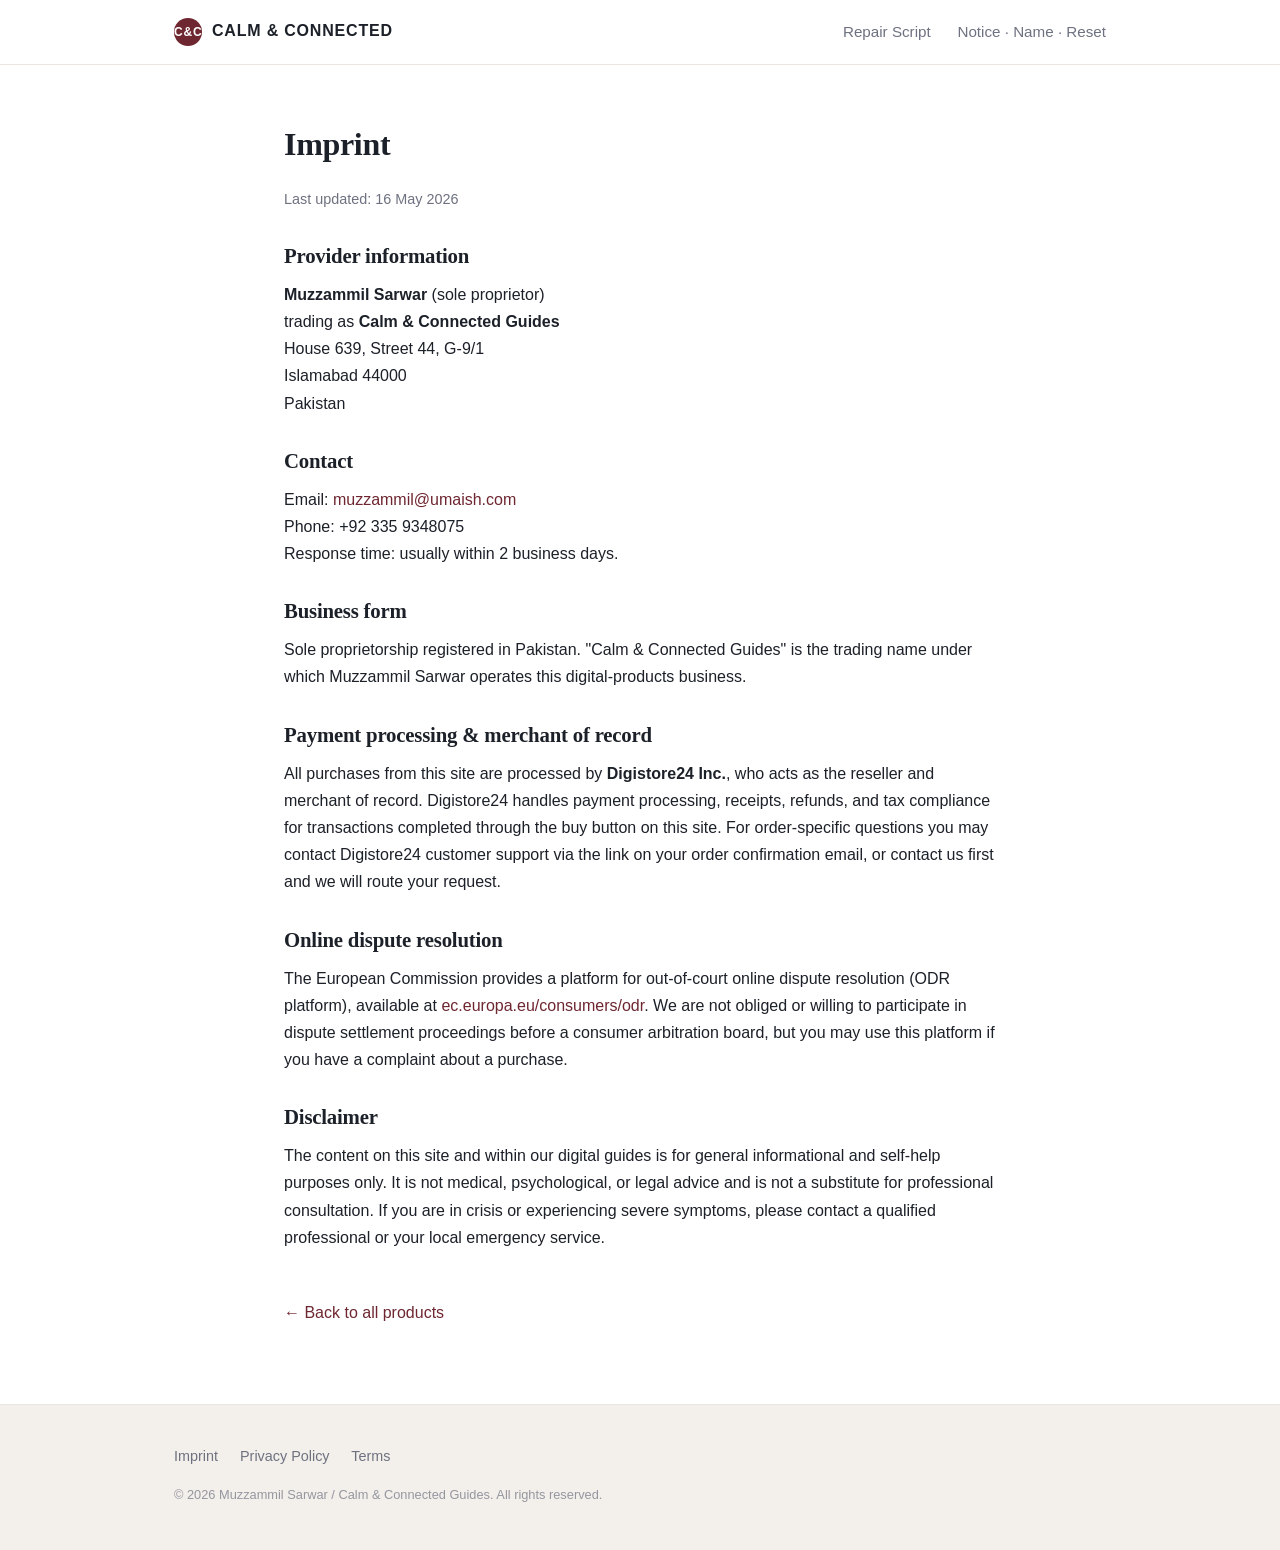
==== imprint/index.html @ 74327828 "first commit" ====
<!DOCTYPE html>
<html lang="en">
<head>
<meta charset="utf-8">
<meta name="viewport" content="width=device-width, initial-scale=1">
<title>Imprint — Calm &amp; Connected Guides</title>
<meta name="description" content="Legal imprint and contact information for Calm & Connected Guides (Muzzammil Sarwar, sole proprietor).">
<meta name="robots" content="index, follow">
<link rel="stylesheet" href="../assets/styles.css">
</head>
<body class="theme-repair">

<header class="site-header">
  <div class="container">
    <a href="../index.html" class="brand"><span class="brand-mark">C&amp;C</span>Calm &amp; Connected</a>
    <nav>
      <a href="../repair-script/index.html">Repair Script</a>
      <a href="../notice-name-reset/index.html">Notice · Name · Reset</a>
    </nav>
  </div>
</header>

<main class="legal">
  <div class="container" style="max-width:760px;">
    <h1>Imprint</h1>
    <p class="meta">Last updated: 16 May 2026</p>

    <h2>Provider information</h2>
    <p>
      <strong>Muzzammil Sarwar</strong> (sole proprietor)<br>
      trading as <strong>Calm &amp; Connected Guides</strong><br>
      House 639, Street 44, G-9/1<br>
      Islamabad 44000<br>
      Pakistan
    </p>

    <h2>Contact</h2>
    <p>
      Email: <a href="mailto:muzzammil@umaish.com">muzzammil@umaish.com</a><br>
      Phone: +92&nbsp;335&nbsp;9348075<br>
      Response time: usually within 2 business days.
    </p>

    <h2>Business form</h2>
    <p>
      Sole proprietorship registered in Pakistan. "Calm &amp; Connected Guides" is the
      trading name under which Muzzammil Sarwar operates this digital-products business.
    </p>

    <h2>Payment processing &amp; merchant of record</h2>
    <p>
      All purchases from this site are processed by <strong>Digistore24 Inc.</strong>,
      who acts as the reseller and merchant of record. Digistore24 handles payment
      processing, receipts, refunds, and tax compliance for transactions completed
      through the buy button on this site. For order-specific questions you may
      contact Digistore24 customer support via the link on your order confirmation
      email, or contact us first and we will route your request.
    </p>

    <h2>Online dispute resolution</h2>
    <p>
      The European Commission provides a platform for out-of-court online dispute
      resolution (ODR platform), available at
      <a href="https://ec.europa.eu/consumers/odr" target="_blank" rel="noopener">ec.europa.eu/consumers/odr</a>.
      We are not obliged or willing to participate in dispute settlement proceedings
      before a consumer arbitration board, but you may use this platform if you have a
      complaint about a purchase.
    </p>

    <h2>Disclaimer</h2>
    <p>
      The content on this site and within our digital guides is for general
      informational and self-help purposes only. It is not medical, psychological, or
      legal advice and is not a substitute for professional consultation. If you are
      in crisis or experiencing severe symptoms, please contact a qualified
      professional or your local emergency service.
    </p>

    <p style="margin-top:48px;">
      <a href="../index.html">← Back to all products</a>
    </p>
  </div>
</main>

<footer class="site-footer">
  <div class="container">
    <p class="links">
      <a href="../imprint/index.html">Imprint</a>
      <a href="../privacy/index.html">Privacy Policy</a>
      <a href="../terms/index.html">Terms</a>
    </p>
    <p style="font-size:0.8rem;margin-top:14px;opacity:0.7;">
      © 2026 Muzzammil Sarwar / Calm &amp; Connected Guides. All rights reserved.
    </p>
  </div>
</footer>
</body>
</html>
---- assets/styles.css ----
/* Calm & Connected Guides — sales pages shared stylesheet */

:root {
  --ink: #1c2028;
  --muted: #6e7280;
  --bg: #faf8f6;
  --line: #ebe6e1;
  --white: #ffffff;
  --shadow: 0 4px 24px rgba(28, 32, 40, 0.08);
  --radius: 10px;
  --max-w: 980px;
  --font-sans: -apple-system, BlinkMacSystemFont, 'Segoe UI', 'Inter', 'Helvetica Neue', Arial, sans-serif;
  --font-display: 'Georgia', 'Charter', serif;
}

/* Per-page palettes — set on <body class="theme-repair"> or .theme-calm */
.theme-repair {
  --accent: #6e2630;
  --accent-dark: #4f1a22;
  --accent-light: #8a3540;
  --accent-soft: #f7eaec;
  --hero-bg: #6e2630;
}

.theme-calm {
  --accent: #1b5c5c;
  --accent-dark: #114040;
  --accent-light: #2f7777;
  --accent-soft: #e8f1f1;
  --hero-bg: #1b5c5c;
}

/* Reset */
*, *::before, *::after { box-sizing: border-box; }
html { -webkit-text-size-adjust: 100%; scroll-behavior: smooth; }
body {
  margin: 0;
  font-family: var(--font-sans);
  font-size: 17px;
  line-height: 1.65;
  color: var(--ink);
  background: var(--bg);
  -webkit-font-smoothing: antialiased;
}

img { max-width: 100%; height: auto; display: block; }
a { color: var(--accent); text-decoration: none; }
a:hover { text-decoration: underline; }

h1, h2, h3, h4 {
  font-family: var(--font-display);
  font-weight: 700;
  line-height: 1.2;
  margin: 0 0 0.6em;
  letter-spacing: -0.01em;
}
h1 { font-size: clamp(2rem, 5vw, 3.2rem); }
h2 { font-size: clamp(1.6rem, 3.5vw, 2.2rem); }
h3 { font-size: 1.3rem; }
p  { margin: 0 0 1.1em; }
ul { padding-left: 1.4em; margin: 0 0 1.2em; }
li { margin-bottom: 0.4em; }

.container {
  max-width: var(--max-w);
  margin: 0 auto;
  padding: 0 24px;
}

/* Header */
.site-header {
  padding: 18px 0;
  border-bottom: 1px solid var(--line);
  background: var(--white);
}
.site-header .container {
  display: flex;
  align-items: center;
  justify-content: space-between;
}
.site-header .brand {
  font-weight: 700;
  font-size: 1rem;
  letter-spacing: 0.05em;
  text-transform: uppercase;
  color: var(--ink);
}
.site-header .brand-mark {
  display: inline-block;
  width: 28px; height: 28px;
  background: var(--accent);
  color: #fff;
  border-radius: 50%;
  text-align: center;
  line-height: 28px;
  font-size: 0.75rem;
  margin-right: 10px;
  vertical-align: middle;
}
.site-header nav a {
  color: var(--muted);
  font-size: 0.95rem;
  margin-left: 22px;
}

/* Hero */
.hero {
  background: var(--hero-bg);
  color: #fff;
  padding: 80px 0 90px;
  position: relative;
  overflow: hidden;
}
.hero::before, .hero::after {
  content: '';
  position: absolute;
  background: rgba(255,255,255,0.06);
  border-radius: 50%;
}
.hero::before { width: 360px; height: 360px; top: -120px; right: -100px; }
.hero::after  { width: 280px; height: 280px; bottom: -120px; left: -80px; }
.hero .container {
  position: relative;
  z-index: 1;
  display: grid;
  grid-template-columns: 1fr 360px;
  gap: 60px;
  align-items: center;
}
.hero .eyebrow {
  font-size: 0.75rem;
  letter-spacing: 0.15em;
  text-transform: uppercase;
  opacity: 0.8;
  margin-bottom: 18px;
}
.hero h1 { color: #fff; margin-bottom: 22px; }
.hero p.lede {
  font-size: 1.15rem;
  line-height: 1.55;
  opacity: 0.92;
  margin-bottom: 32px;
  max-width: 36ch;
}
.hero .cover-shot img {
  border-radius: var(--radius);
  box-shadow: 0 12px 48px rgba(0,0,0,0.35);
}
.hero .fine {
  font-size: 0.85rem;
  opacity: 0.7;
  margin-top: 14px;
  margin-bottom: 0;
}

/* Buttons */
.btn {
  display: inline-block;
  padding: 16px 30px;
  background: #fff;
  color: var(--accent);
  border: 0;
  border-radius: 999px;
  font-weight: 700;
  font-size: 1rem;
  cursor: pointer;
  transition: transform 0.15s ease, box-shadow 0.15s ease;
  box-shadow: 0 4px 14px rgba(0,0,0,0.18);
  text-decoration: none !important;
}
.btn:hover { transform: translateY(-1px); box-shadow: 0 6px 20px rgba(0,0,0,0.24); }
.btn.btn-accent {
  background: var(--accent);
  color: #fff;
}

/* Sections */
section { padding: 70px 0; }
section.alt { background: var(--white); }

section h2 {
  text-align: center;
  margin-bottom: 12px;
}
section .lead {
  text-align: center;
  color: var(--muted);
  font-size: 1.1rem;
  max-width: 56ch;
  margin: 0 auto 48px;
}

/* Two-column blocks */
.two-col {
  display: grid;
  grid-template-columns: 1fr 1fr;
  gap: 48px;
  align-items: center;
}

/* Bullet block */
.checks {
  list-style: none;
  padding: 0;
  margin: 0;
  display: grid;
  grid-template-columns: 1fr;
  gap: 14px;
}
.checks li {
  position: relative;
  padding-left: 36px;
  font-size: 1.02rem;
  margin: 0;
}
.checks li::before {
  content: '';
  position: absolute;
  left: 0;
  top: 4px;
  width: 22px; height: 22px;
  background: var(--accent);
  border-radius: 6px;
  background-image: url("data:image/svg+xml,%3Csvg xmlns='http://www.w3.org/2000/svg' width='14' height='14' viewBox='0 0 24 24' fill='none' stroke='white' stroke-width='3' stroke-linecap='round' stroke-linejoin='round'%3E%3Cpolyline points='20 6 9 17 4 12'%3E%3C/polyline%3E%3C/svg%3E");
  background-repeat: no-repeat;
  background-position: center;
}

/* Three-column research */
.research-grid {
  display: grid;
  grid-template-columns: repeat(3, 1fr);
  gap: 24px;
}
.research-card {
  background: var(--accent-soft);
  border-left: 4px solid var(--accent);
  padding: 24px;
  border-radius: 8px;
}
.research-card h3 {
  color: var(--accent);
  font-size: 1rem;
  font-family: var(--font-sans);
  text-transform: uppercase;
  letter-spacing: 0.06em;
  margin-bottom: 12px;
}
.research-card p { margin: 0; font-size: 0.97rem; line-height: 1.6; }

/* Look-inside carousel */
.lookinside-grid {
  display: grid;
  grid-template-columns: repeat(3, 1fr);
  gap: 18px;
}
.lookinside-grid img {
  border-radius: var(--radius);
  box-shadow: var(--shadow);
}

/* Audience two-column */
.audience-grid {
  display: grid;
  grid-template-columns: 1fr 1fr;
  gap: 48px;
}
.audience-grid .col {
  background: var(--white);
  padding: 30px;
  border-radius: var(--radius);
  border: 1px solid var(--line);
}
.audience-grid .col h3 {
  color: var(--accent);
  margin-bottom: 16px;
}
.audience-grid .col ul {
  list-style: none;
  padding: 0;
}
.audience-grid .col li {
  padding-left: 24px;
  position: relative;
  margin-bottom: 10px;
  font-size: 0.98rem;
}
.audience-grid .col li::before {
  content: '·';
  color: var(--accent);
  font-weight: 700;
  font-size: 1.5rem;
  position: absolute;
  left: 6px;
  top: -6px;
}

/* Final CTA */
.final-cta {
  background: var(--hero-bg);
  color: #fff;
  text-align: center;
  padding: 80px 0;
  position: relative;
  overflow: hidden;
}
.final-cta::before, .final-cta::after {
  content: '';
  position: absolute;
  background: rgba(255,255,255,0.06);
  border-radius: 50%;
}
.final-cta::before { width: 320px; height: 320px; top: -160px; left: -120px; }
.final-cta::after  { width: 260px; height: 260px; bottom: -130px; right: -90px; }
.final-cta .container { position: relative; z-index: 1; }
.final-cta h2 { color: #fff; }
.final-cta p { opacity: 0.92; font-size: 1.1rem; max-width: 50ch; margin: 0 auto 30px; }
.final-cta .fine { font-size: 0.85rem; opacity: 0.7; margin-top: 14px; }

/* FAQ */
.faq details {
  background: var(--white);
  border: 1px solid var(--line);
  border-radius: 8px;
  padding: 18px 22px;
  margin-bottom: 12px;
}
.faq summary {
  font-weight: 600;
  cursor: pointer;
  list-style: none;
  position: relative;
  padding-right: 28px;
  color: var(--ink);
}
.faq summary::-webkit-details-marker { display: none; }
.faq summary::after {
  content: '+';
  position: absolute;
  right: 0;
  top: 0;
  color: var(--accent);
  font-size: 1.4rem;
  line-height: 1;
}
.faq details[open] summary::after { content: '–'; }
.faq details p { margin: 14px 0 0; color: var(--muted); }

/* Footer */
.site-footer {
  background: #f3efeb;
  border-top: 1px solid var(--line);
  padding: 40px 0 30px;
  font-size: 0.9rem;
  color: var(--muted);
}
.site-footer .imprint { margin-bottom: 14px; line-height: 1.55; }
.site-footer .links a { color: var(--muted); margin-right: 18px; }
.site-footer .links a:hover { color: var(--accent); }

/* Legal pages (imprint / privacy / terms / thank-you) */
.legal {
  background: var(--white);
  min-height: 80vh;
  padding: 60px 0;
}
.legal h1 { font-size: 2rem; margin-bottom: 24px; }
.legal h2 { font-size: 1.3rem; margin-top: 32px; margin-bottom: 12px; text-align: left; }
.legal .meta { color: var(--muted); font-size: 0.9rem; margin-bottom: 32px; }
.legal p, .legal ul, .legal ol { font-size: 1rem; line-height: 1.7; }

/* Thank-you page */
.thank-you {
  text-align: center;
  padding: 80px 0;
}
.thank-you .icon {
  width: 64px; height: 64px;
  margin: 0 auto 24px;
  background: var(--accent);
  border-radius: 50%;
  display: flex; align-items: center; justify-content: center;
  color: #fff;
  font-size: 2rem;
}
.thank-you h1 { font-size: 2.4rem; }
.thank-you .next-steps {
  text-align: left;
  background: var(--accent-soft);
  border-left: 4px solid var(--accent);
  padding: 24px 28px;
  border-radius: 8px;
  margin: 32px auto;
  max-width: 600px;
}

/* Responsive */
@media (max-width: 768px) {
  .hero { padding: 50px 0 60px; }
  .hero .container { grid-template-columns: 1fr; gap: 36px; }
  .hero .cover-shot { max-width: 240px; margin: 0 auto; }
  .two-col, .research-grid, .lookinside-grid, .audience-grid {
    grid-template-columns: 1fr;
    gap: 20px;
  }
  section { padding: 50px 0; }
  .site-header nav { display: none; }
}
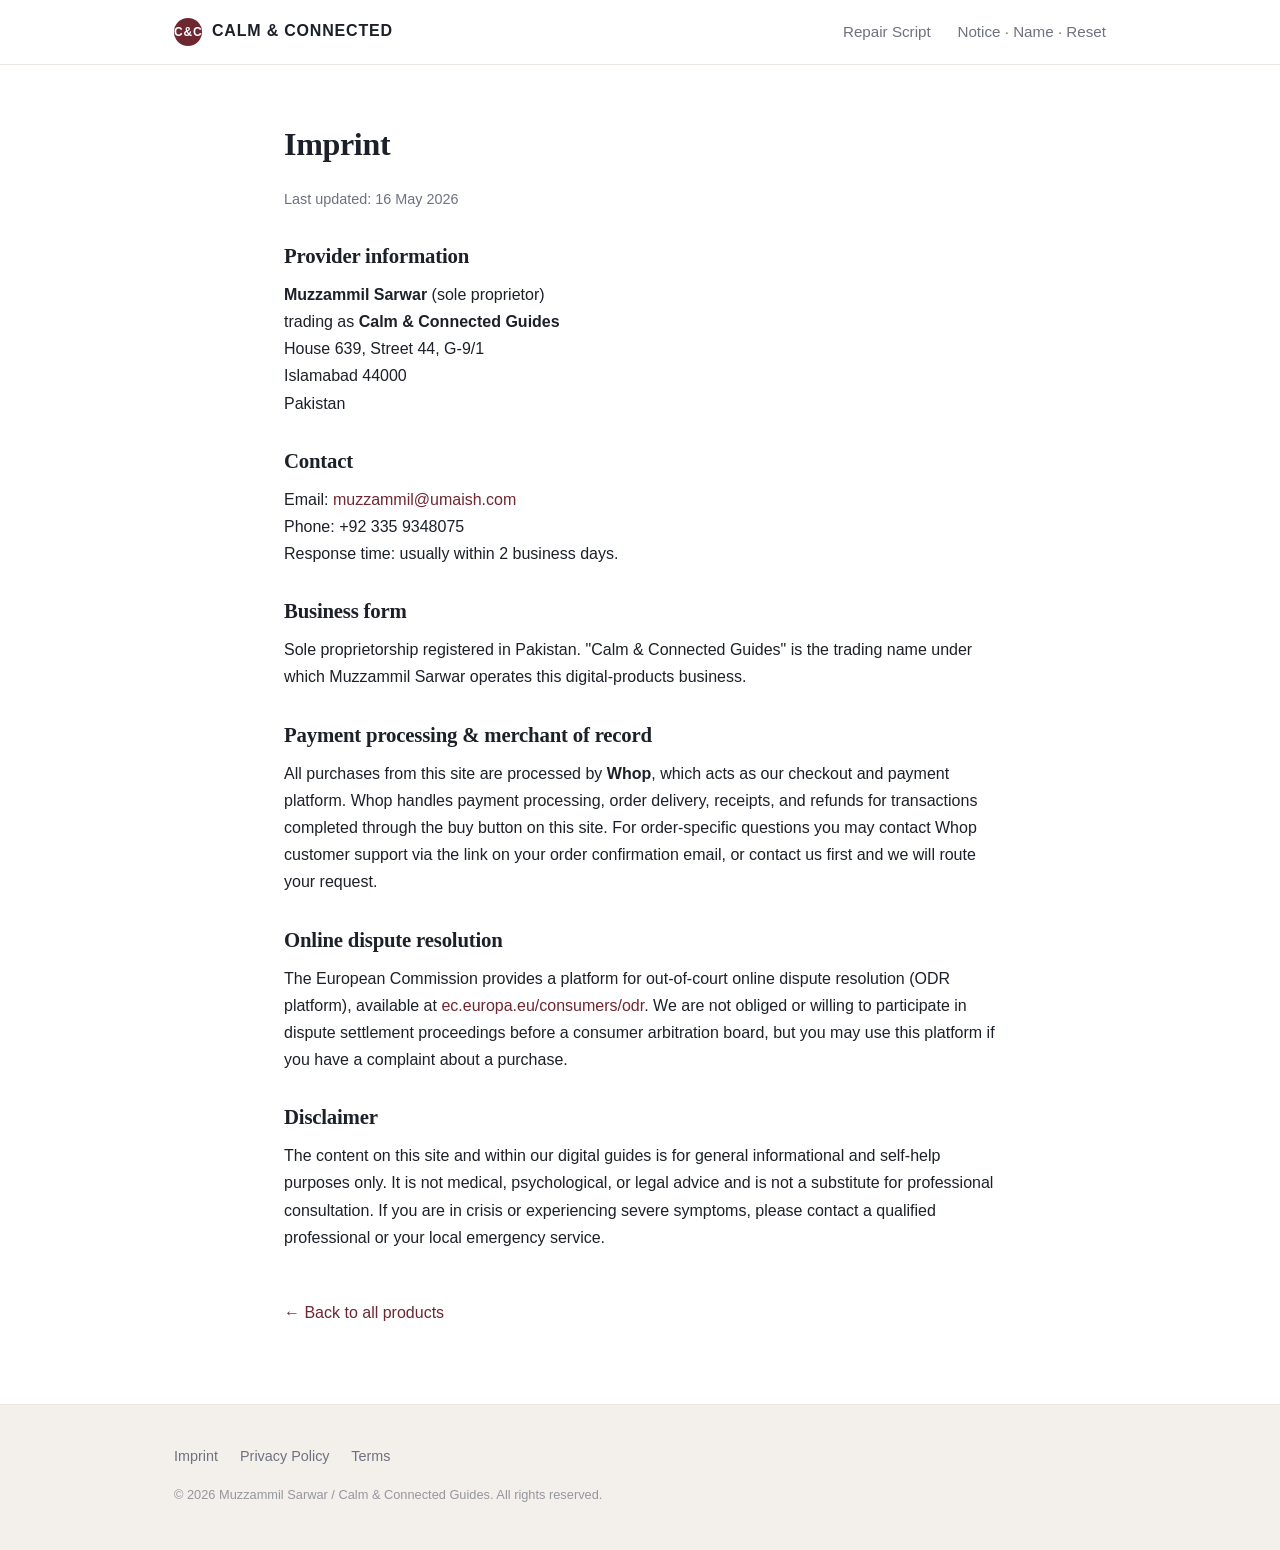
==== commit 8b1df24a: "Migrate checkout from Digistore24 to Whop - Point all buy buttons to the two Whop product URLs - Rep" ====
--- a/imprint/index.html
+++ b/imprint/index.html
@@ -49,11 +49,11 @@
 
     <h2>Payment processing &amp; merchant of record</h2>
     <p>
-      All purchases from this site are processed by <strong>Digistore24 Inc.</strong>,
-      who acts as the reseller and merchant of record. Digistore24 handles payment
-      processing, receipts, refunds, and tax compliance for transactions completed
+      All purchases from this site are processed by <strong>Whop</strong>,
+      which acts as our checkout and payment platform. Whop handles payment
+      processing, order delivery, receipts, and refunds for transactions completed
       through the buy button on this site. For order-specific questions you may
-      contact Digistore24 customer support via the link on your order confirmation
+      contact Whop customer support via the link on your order confirmation
       email, or contact us first and we will route your request.
     </p>
 
--- a/assets/styles.css
+++ b/assets/styles.css
@@ -358,7 +358,7 @@
 .site-footer .links a { color: var(--muted); margin-right: 18px; }
 .site-footer .links a:hover { color: var(--accent); }
 
-/* Legal pages (imprint / privacy / terms / thank-you) */
+/* Legal pages (imprint / privacy / terms) */
 .legal {
   background: var(--white);
   min-height: 80vh;
@@ -368,31 +368,6 @@
 .legal h2 { font-size: 1.3rem; margin-top: 32px; margin-bottom: 12px; text-align: left; }
 .legal .meta { color: var(--muted); font-size: 0.9rem; margin-bottom: 32px; }
 .legal p, .legal ul, .legal ol { font-size: 1rem; line-height: 1.7; }
-
-/* Thank-you page */
-.thank-you {
-  text-align: center;
-  padding: 80px 0;
-}
-.thank-you .icon {
-  width: 64px; height: 64px;
-  margin: 0 auto 24px;
-  background: var(--accent);
-  border-radius: 50%;
-  display: flex; align-items: center; justify-content: center;
-  color: #fff;
-  font-size: 2rem;
-}
-.thank-you h1 { font-size: 2.4rem; }
-.thank-you .next-steps {
-  text-align: left;
-  background: var(--accent-soft);
-  border-left: 4px solid var(--accent);
-  padding: 24px 28px;
-  border-radius: 8px;
-  margin: 32px auto;
-  max-width: 600px;
-}
 
 /* Responsive */
 @media (max-width: 768px) {
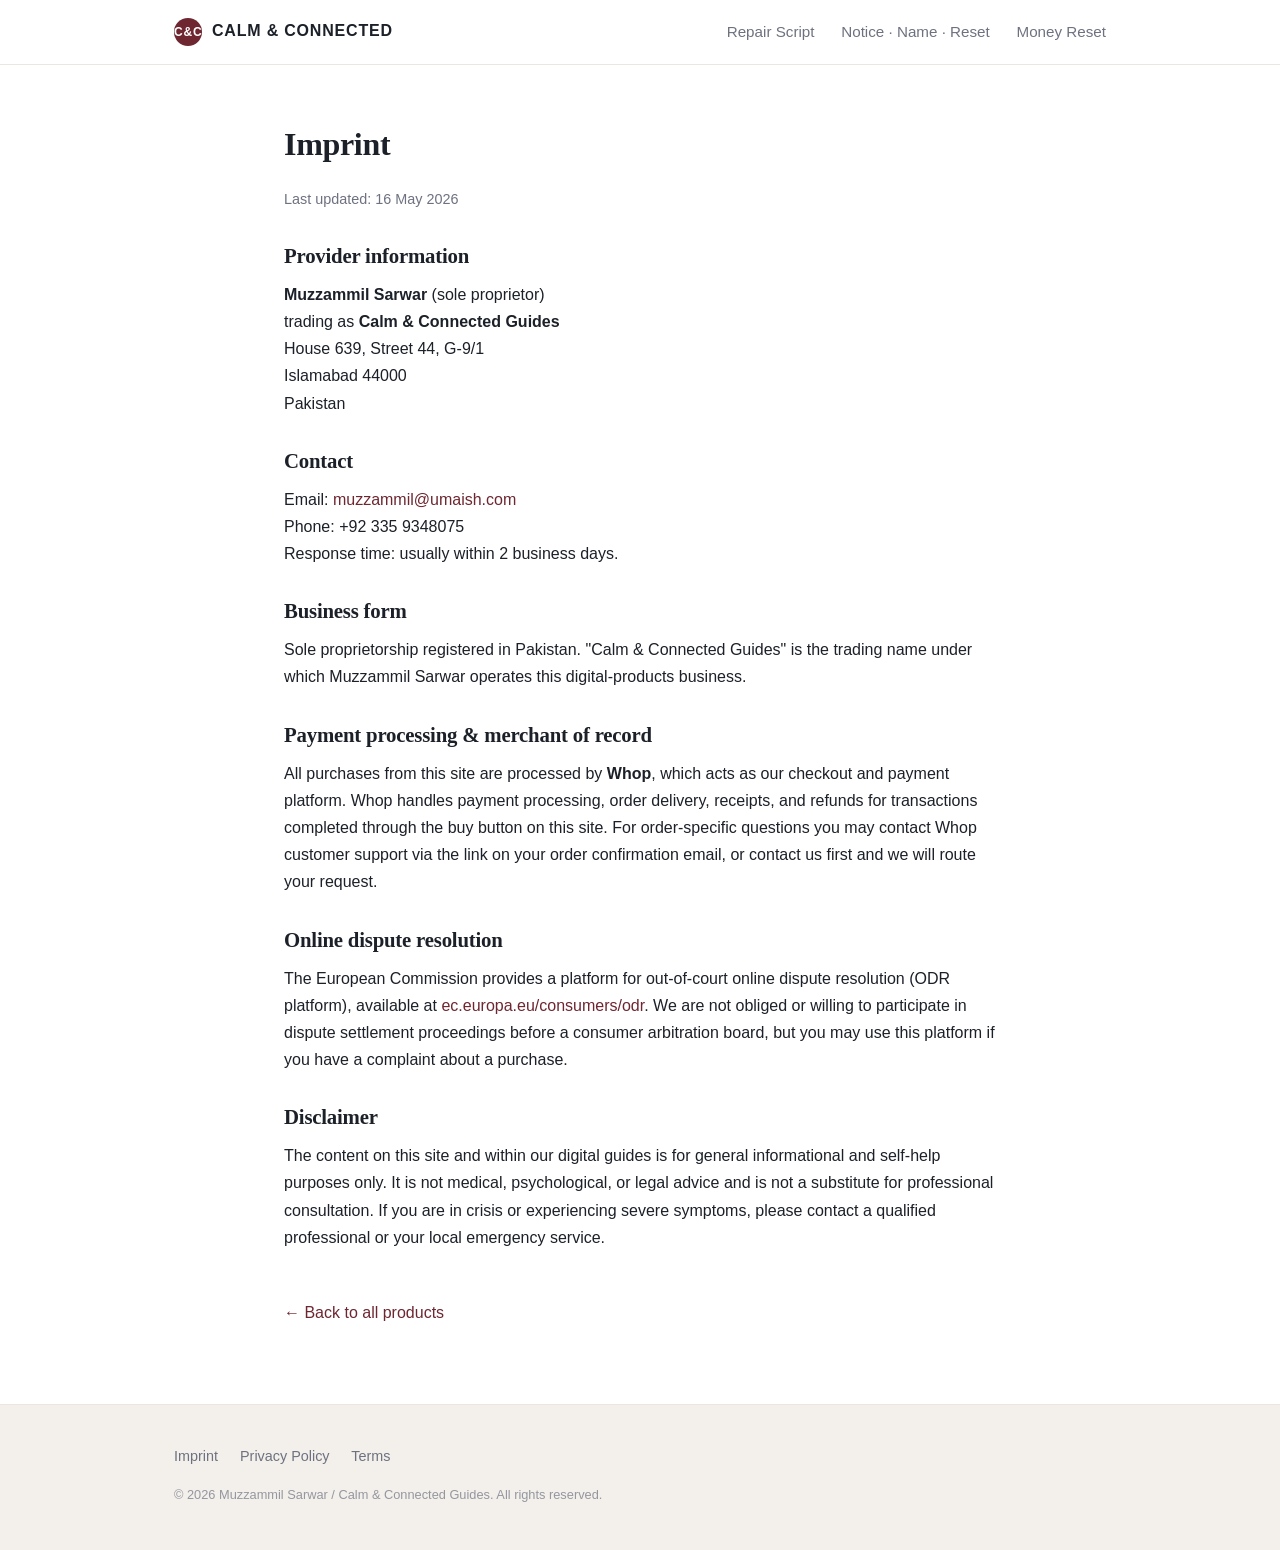
==== commit dafa8645: "Add The 15-Minute Money Reset as a third product - New sales page (money-reset/) with emerald theme-" ====
--- a/imprint/index.html
+++ b/imprint/index.html
@@ -16,6 +16,7 @@
     <nav>
       <a href="../repair-script/index.html">Repair Script</a>
       <a href="../notice-name-reset/index.html">Notice · Name · Reset</a>
+      <a href="../money-reset/index.html">Money Reset</a>
     </nav>
   </div>
 </header>
--- a/assets/styles.css
+++ b/assets/styles.css
@@ -30,6 +30,14 @@
   --hero-bg: #1b5c5c;
 }
 
+.theme-money {
+  --accent: #17664d;
+  --accent-dark: #0d3829;
+  --accent-light: #2b6e57;
+  --accent-soft: #e7f3ed;
+  --hero-bg: #144d3b;
+}
+
 /* Reset */
 *, *::before, *::after { box-sizing: border-box; }
 html { -webkit-text-size-adjust: 100%; scroll-behavior: smooth; }
